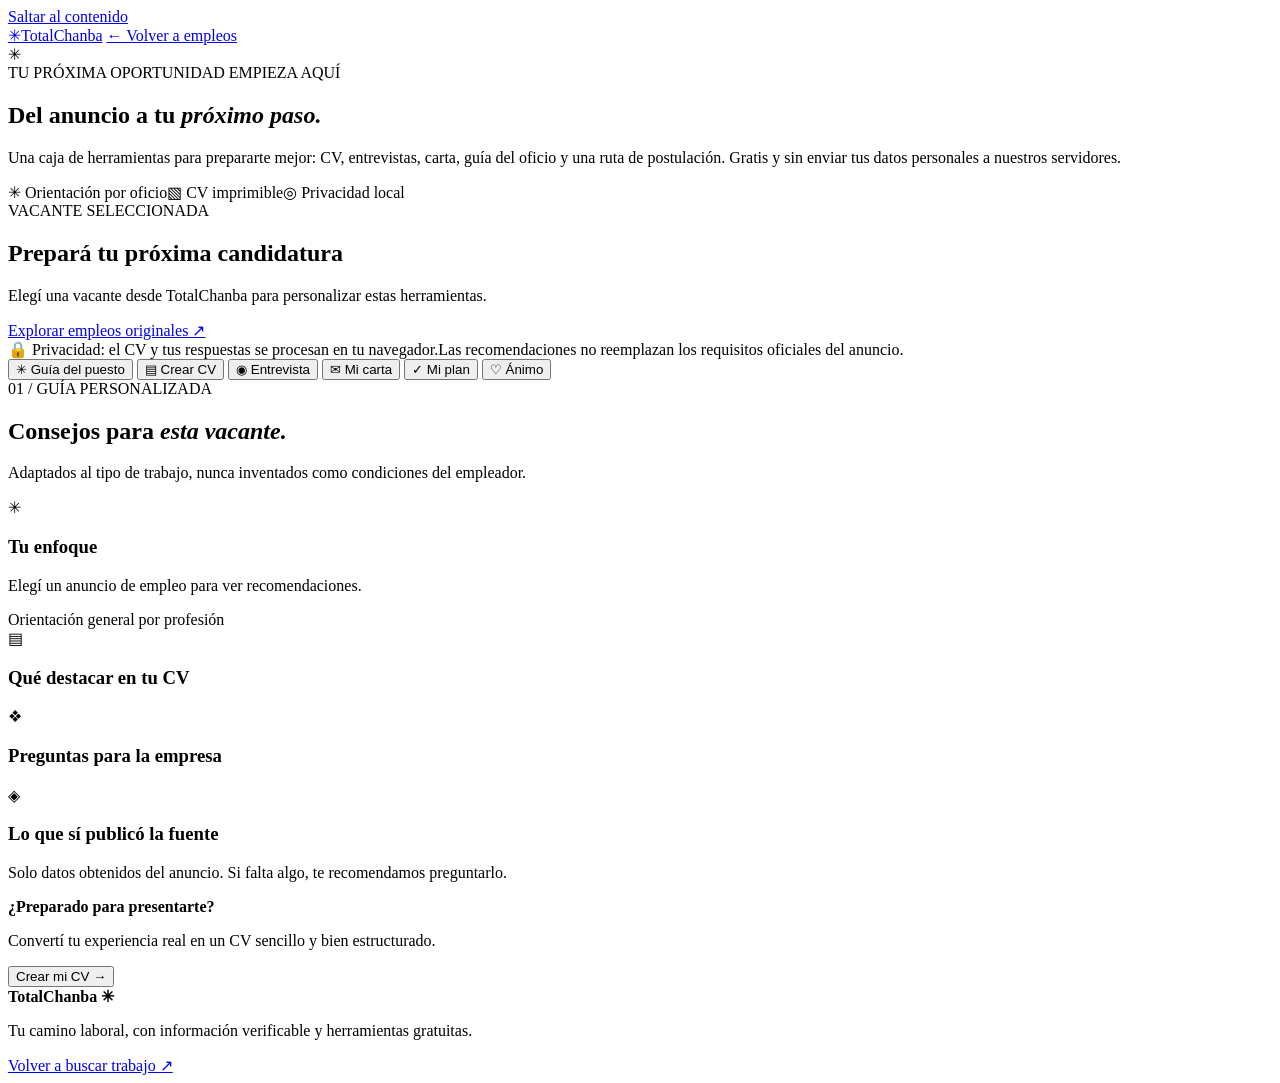
==== public/herramientas.html @ aa5cd14e "feat: estudio premium de candidatura con CV, entrevistas, carta, plan y bienestar" ====
<!doctype html>
<html lang="es-NI">
<head>
<meta charset="utf-8">
<meta name="viewport" content="width=device-width, initial-scale=1">
<meta name="theme-color" content="#0c1c2f">
<meta name="description" content="Kit gratuito de TotalChanba: consejos por empleo, CV profesional imprimible, entrevistas, cartas y seguimiento de postulaciones.">
<title>Tu kit de candidatura · TotalChanba</title>
<link rel="icon" href="/assets/favicon.svg" type="image/svg+xml">
<link rel="preconnect" href="https://fonts.googleapis.com">
<link rel="preconnect" href="https://fonts.gstatic.com" crossorigin>
<link href="https://fonts.googleapis.com/css2?family=DM+Sans:wght@400;500;600;700;800&family=Manrope:wght@400;500;600;700;800&display=swap" rel="stylesheet">
<link href="/assets/toolkit.css" rel="stylesheet">
<script src="/assets/toolkit.js" defer></script>
</head>
<body>
<a class="skip" href="#tool-main">Saltar al contenido</a>
<header class="topbar">
  <a class="brand" href="/" aria-label="TotalChanba, volver al buscador"><span class="brand-mark">✳</span><span>Total<span>Chanba</span></span></a>
  <a class="back" href="/#empleos">← Volver a empleos</a>
</header>
<main id="tool-main">
<section class="tool-hero">
  <div class="hero-orbit" aria-hidden="true"><span>✳</span></div>
  <div class="wrapper hero-layout">
    <div>
      <span class="eyebrow">TU PRÓXIMA OPORTUNIDAD EMPIEZA AQUÍ</span>
      <h1>Del anuncio a tu <em>próximo paso.</em></h1>
      <p>Una caja de herramientas para prepararte mejor: CV, entrevistas, carta, guía del oficio y una ruta de postulación. Gratis y sin enviar tus datos personales a nuestros servidores.</p>
      <div class="hero-pills"><span>✳ Orientación por oficio</span><span>▧ CV imprimible</span><span>◎ Privacidad local</span></div>
    </div>
    <aside class="current-job" aria-live="polite">
      <span class="current-tag">VACANTE SELECCIONADA</span>
      <h2 id="selected-title">Prepará tu próxima candidatura</h2>
      <p id="selected-company">Elegí una vacante desde TotalChanba para personalizar estas herramientas.</p>
      <div id="job-context" class="context-meta"></div>
      <a id="source-original" href="/#empleos">Explorar empleos originales ↗</a>
    </aside>
  </div>
</section>
<div class="wrapper">
  <div class="trust-band"><span>🔒 Privacidad: el CV y tus respuestas se procesan en tu navegador.</span><span>Las recomendaciones no reemplazan los requisitos oficiales del anuncio.</span></div>
  <nav class="tool-tabs" aria-label="Herramientas de candidatura">
    <button type="button" class="active" data-tab="guia" aria-current="page">✳ <span>Guía del puesto</span></button>
    <button type="button" data-tab="cv">▤ <span>Crear CV</span></button>
    <button type="button" data-tab="entrevista">◉ <span>Entrevista</span></button>
    <button type="button" data-tab="carta">✉ <span>Mi carta</span></button>
    <button type="button" data-tab="plan">✓ <span>Mi plan</span></button>
    <button type="button" data-tab="animo">♡ <span>Ánimo</span></button>
  </nav>
  <section class="panel" id="panel-guia" aria-labelledby="guide-heading">
    <div class="section-head"><span class="section-count">01 / GUÍA PERSONALIZADA</span><h2 id="guide-heading">Consejos para <em>esta vacante.</em></h2><p>Adaptados al tipo de trabajo, nunca inventados como condiciones del empleador.</p></div>
    <div class="guide-grid">
      <article class="module focus"><span class="module-icon">✳</span><h3>Tu enfoque</h3><p id="guide-focus">Elegí un anuncio de empleo para ver recomendaciones.</p><span class="footnote">Orientación general por profesión</span></article>
      <article class="module"><span class="module-icon">▤</span><h3>Qué destacar en tu CV</h3><ul id="guide-cv" class="checklist"></ul></article>
      <article class="module"><span class="module-icon">❖</span><h3>Preguntas para la empresa</h3><ul id="guide-ask" class="checklist"></ul></article>
      <article class="module source-details"><span class="module-icon">◈</span><h3>Lo que sí publicó la fuente</h3><div id="source-facts"></div><p class="footnote">Solo datos obtenidos del anuncio. Si falta algo, te recomendamos preguntarlo.</p></article>
    </div>
    <div class="journey-banner"><div><b>¿Preparado para presentarte?</b><p>Convertí tu experiencia real en un CV sencillo y bien estructurado.</p></div><button type="button" data-jump="cv">Crear mi CV →</button></div>
  </section>
  <section class="panel" id="panel-cv" aria-labelledby="cv-heading" hidden>
    <div class="section-head"><span class="section-count">02 / DOCUMENTOS PROFESIONALES</span><h2 id="cv-heading">Un CV claro. <em>Tu historia real.</em></h2><p>Formato sobrio inspirado en la estructura universitaria de una página. No es una plantilla oficial ni una certificación de Harvard.</p></div>
    <div class="cv-layout">
      <div class="module cv-form-wrap">
        <form id="cv-form" autocomplete="on">
          <div class="form-heading"><span>01</span><h3>Datos de contacto</h3></div>
          <div class="form-grid">
            <label>Nombre completo <input id="cv-name" name="name" maxlength="90" autocomplete="name" placeholder="Tu nombre y apellidos"></label>
            <label>Ciudad o departamento <input id="cv-city" name="city" maxlength="90" placeholder="Estelí, Nicaragua"></label>
            <label>Correo electrónico <input id="cv-email" name="email" maxlength="110" type="email" autocomplete="email" placeholder="nombre@correo.com"></label>
            <label>Teléfono <input id="cv-phone" name="phone" maxlength="35" type="tel" autocomplete="tel" placeholder="Número de contacto"></label>
          </div>
          <div class="form-heading"><span>02</span><h3>Perfil profesional</h3></div>
          <label>Resumen personal basado en hechos <textarea id="cv-profile" name="profile" maxlength="640" rows="3" placeholder="Soy una persona con experiencia en… He realizado… Busco aportar…"></textarea></label>
          <div class="form-heading"><span>03</span><h3>Trayectoria y habilidades</h3></div>
          <label>Experiencia (una actividad o logro real por línea) <textarea id="cv-experience" name="experience" maxlength="1800" rows="5" placeholder="Auxiliar de bodega · Empresa X · 2024–2026&#10;Control de inventario y preparación de pedidos"></textarea></label>
          <label>Educación y cursos (una línea por elemento) <textarea id="cv-education" name="education" maxlength="1000" rows="3" placeholder="Bachillerato · Instituto X · 2023"></textarea></label>
          <label>Habilidades comprobables (separadas por comas) <textarea id="cv-skills" name="skills" maxlength="700" rows="2" placeholder="Excel, servicio al cliente, control de inventarios"></textarea></label>
        </form>
        <div class="form-actions"><button id="cv-print" type="button" class="primary">▤ Guardar como PDF / imprimir</button><button id="cv-save" type="button" class="quiet">Guardar en este dispositivo</button><button id="cv-clear" type="button" class="danger">Borrar mis datos</button></div>
        <p class="privacy-note">No guardamos tu CV en un servidor. Se mantiene en la memoria de esta página y solo se conserva en este dispositivo si tocás «Guardar». No agregamos formación ni experiencia inexistente.</p>
      </div>
      <aside class="cv-preview-wrap"><div class="preview-label"><span>VISTA PREVIA EN VIVO</span><span>Papel blanco · Sin foto obligatoria</span></div>
        <article id="cv-paper" class="cv-paper" aria-label="Vista previa de tu currículum">
          <header class="paper-top"><h3 id="paper-name">Tu nombre completo</h3><p id="paper-contact">Ciudad · Correo · Teléfono</p></header>
          <section><h4>PERFIL PROFESIONAL</h4><p id="paper-profile">Escribí aquí un resumen auténtico de tu experiencia.</p></section>
          <section><h4>EXPERIENCIA</h4><div id="paper-experience"><p>Tus actividades, responsabilidades y resultados demostrables.</p></div></section>
          <section><h4>EDUCACIÓN Y FORMACIÓN</h4><div id="paper-education"><p>Tu formación, cursos y certificaciones.</p></div></section>
          <section><h4>HABILIDADES</h4><p id="paper-skills">Herramientas y habilidades que realmente dominás.</p></section>
        </article>
      </aside>
    </div>
  </section>
  <section class="panel" id="panel-entrevista" aria-labelledby="interview-heading" hidden>
    <div class="section-head"><span class="section-count">03 / PRÁCTICA DE ENTREVISTAS</span><h2 id="interview-heading">Practicá antes de <em>entrar.</em></h2><p>Preguntas por profesión y método STAR para organizar una respuesta sin memorizar frases artificiales.</p></div>
    <div class="practice-grid">
      <article class="module question-box"><span class="module-icon">◉</span><span class="question-caption" id="question-count">PREGUNTA 1</span><h3 id="question-text">¿Qué te interesa de este puesto?</h3><div class="timer" id="timer-value" aria-live="off">01:30</div><div class="form-actions"><button class="primary" id="timer-start" type="button">▶ Comenzar práctica</button><button class="quiet" id="question-next" type="button">Otra pregunta →</button><button class="quiet" id="timer-reset" type="button">Reiniciar</button></div><p class="footnote">No grabamos audio ni enviamos tu respuesta. El tiempo es una sugerencia, no una evaluación.</p></article>
      <article class="module"><span class="module-icon">✦</span><h3>Tu respuesta con STAR</h3><p>Situación · Tarea · Acción · Resultado. Usá solo ejemplos reales.</p><label>Situación <textarea id="star-situation" rows="2" maxlength="400" placeholder="¿Qué ocurrió?"></textarea></label><label>Tarea <textarea id="star-task" rows="2" maxlength="400" placeholder="¿Cuál era tu responsabilidad?"></textarea></label><label>Acción <textarea id="star-action" rows="2" maxlength="400" placeholder="¿Qué hiciste tú?"></textarea></label><label>Resultado <textarea id="star-result" rows="2" maxlength="400" placeholder="¿Qué mejoró o qué aprendiste?"></textarea></label><button id="star-copy" class="secondary" type="button">Copiar mi respuesta</button></article>
    </div>
  </section>
  <section class="panel" id="panel-carta" aria-labelledby="letter-heading" hidden>
    <div class="section-head"><span class="section-count">04 / PRESENTACIÓN PROFESIONAL</span><h2 id="letter-heading">Una carta con <em>tu propia voz.</em></h2><p>Un borrador personalizable vinculado al puesto. Nunca inventamos logros, títulos o experiencias.</p></div>
    <div class="letter-grid"><div class="module">
      <label>Cómo querés presentarte <input id="letter-name" maxlength="100" placeholder="Tu nombre"></label>
      <label>Por qué te interesa este puesto <textarea id="letter-interest" rows="3" maxlength="450" placeholder="Me interesa este puesto porque…"></textarea></label>
      <label>Un logro, habilidad o experiencia real <textarea id="letter-proof" rows="3" maxlength="500" placeholder="He trabajado en… / He aprendido…"></textarea></label>
      <div class="form-actions"><button class="primary" id="letter-create" type="button">✦ Preparar borrador</button><button class="quiet" id="letter-copy" type="button">Copiar carta</button></div>
    </div><div class="module letter-result"><span class="preview-label">BORRADOR EDITABLE</span><textarea id="letter-output" rows="17" aria-label="Texto de la carta de presentación"></textarea><p class="privacy-note">Leé y corregí la carta antes de enviarla. No se entrega automáticamente a ninguna empresa.</p></div></div>
  </section>
  <section class="panel" id="panel-plan" aria-labelledby="plan-heading" hidden>
    <div class="section-head"><span class="section-count">05 / MI RUTA DE POSTULACIÓN</span><h2 id="plan-heading">De la duda al <em>siguiente paso.</em></h2><p>Un pequeño tablero para avanzar sin enviar datos al portal. Cada vacante tiene su propia lista.</p></div>
    <div class="plan-layout"><article class="module">
      <div class="plan-progress"><strong id="plan-completed">0 de 6 pasos</strong><span id="plan-percent">0%</span></div><div class="progress-track"><span id="plan-bar"></span></div>
      <div id="plan-list" class="plan-list"></div>
      <button id="plan-clear" class="quiet" type="button">Reiniciar esta lista</button>
    </article><aside class="module">
      <span class="module-icon">✉</span><h3>Tu seguimiento</h3>
      <label>Estado de esta postulación <select id="application-status"><option value="explorando">Estoy explorando</option><option value="preparando">Estoy preparando documentos</option><option value="enviada">Ya me postulé</option><option value="entrevista">Me contactaron para entrevista</option><option value="respuesta">Recibí una respuesta</option></select></label>
      <label>Nota personal <textarea id="application-notes" maxlength="1000" rows="5" placeholder="Ej. Pendiente de confirmar salario."></textarea></label>
      <button id="application-save" class="primary" type="button">Guardar seguimiento en este dispositivo</button>
      <p class="footnote">Solo se almacena en este navegador. No notificamos ni consultamos al empleador.</p>
      <a class="outbound" id="plan-original" href="/#empleos">↗ Consultar anuncio original</a>
    </aside></div>
  </section>
  <section class="panel" id="panel-animo" aria-labelledby="mood-heading" hidden>
    <div class="section-head"><span class="section-count">06 / CONFIANZA Y BIENESTAR</span><h2 id="mood-heading">Buscá oportunidades <em>sin agotarte.</em></h2><p>Buscar empleo puede resultar cansado. Acá encontrarás recordatorios y ejercicios breves; no son tratamiento psicológico.</p></div>
    <div class="mood-grid"><article class="module mood-main"><span class="module-icon">♡</span><h3>Un objetivo pequeño vale</h3><p>Elegí una tarea concreta: revisar una vacante, mejorar un párrafo del CV o practicar una respuesta. No necesitás hacerlo todo hoy.</p><div class="mood-actions"><button class="primary" id="mood-next" type="button">Dame una idea para avanzar →</button></div><p id="mood-prompt" class="mood-prompt" aria-live="polite">Hoy podés empezar por una sola acción de 10 minutos.</p></article>
      <article class="module"><span class="module-icon">◎</span><h3>Preparación antes de entrevistar</h3><ol class="checklist"><li>Leé de nuevo la descripción y anotá preguntas.</li><li>Buscá un lugar tranquilo y prepará tus documentos.</li><li>Respirá a tu propio ritmo y respondé con ejemplos reales.</li><li>Si no sabés algo, podés decirlo y explicar cómo aprenderías.</li></ol><p class="footnote">No medimos emociones ni evaluamos tu estado mental.</p></article>
      <article class="module"><span class="module-icon">✳</span><h3>Tu valor no depende de una respuesta</h3><p>Una vacante puede cerrarse o cambiar por razones ajenas a tu candidatura. Descansar y organizarte también son pasos útiles. Pedí apoyo a personas de confianza si lo necesitás.</p></article>
    </div>
  </section>
</div>
</main>
<footer class="footer"><div class="wrapper"><strong>TotalChanba <span>✳</span></strong><p>Tu camino laboral, con información verificable y herramientas gratuitas.</p><a href="/#empleos">Volver a buscar trabajo ↗</a></div></footer>
<div id="notification" role="status" aria-live="polite" class="notification" hidden></div>
</body></html>
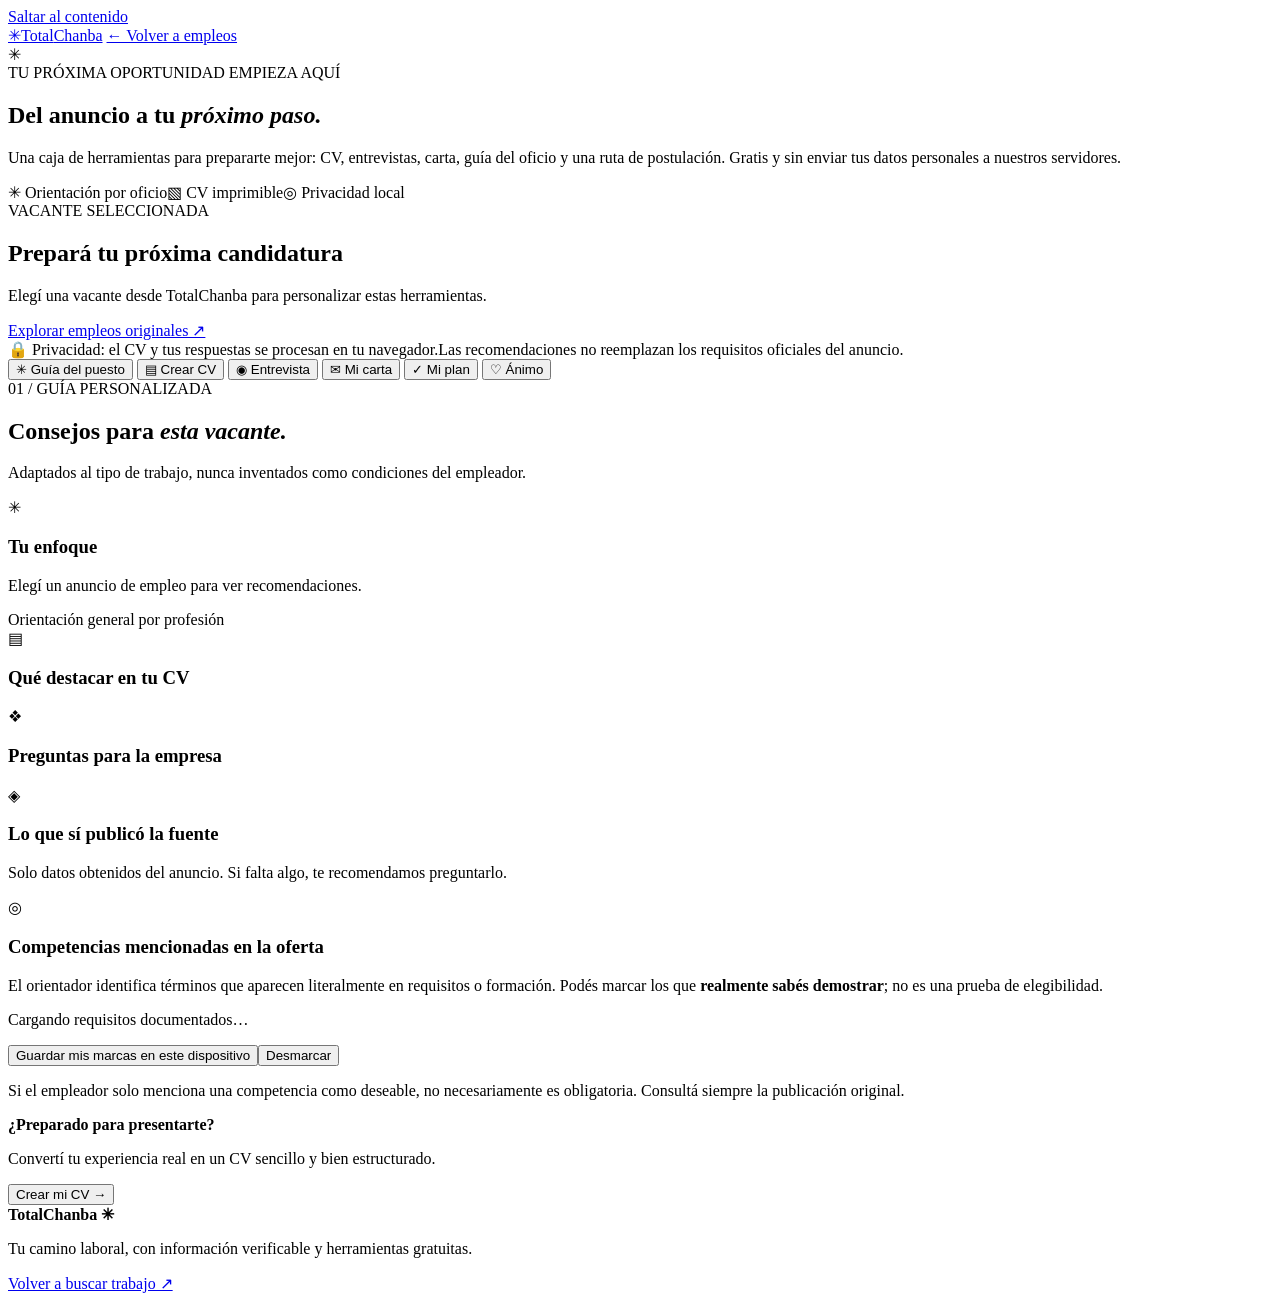
==== commit 44e32d26: "ui: autochequeo de competencias documentadas y exportar/importar CV sin servidor" ====
--- a/public/herramientas.html
+++ b/public/herramientas.html
@@ -55,6 +55,11 @@
       <article class="module"><span class="module-icon">▤</span><h3>Qué destacar en tu CV</h3><ul id="guide-cv" class="checklist"></ul></article>
       <article class="module"><span class="module-icon">❖</span><h3>Preguntas para la empresa</h3><ul id="guide-ask" class="checklist"></ul></article>
       <article class="module source-details"><span class="module-icon">◈</span><h3>Lo que sí publicó la fuente</h3><div id="source-facts"></div><p class="footnote">Solo datos obtenidos del anuncio. Si falta algo, te recomendamos preguntarlo.</p></article>
+      <article class="module skill-module"><span class="module-icon">◎</span><h3>Competencias mencionadas en la oferta</h3><p>El orientador identifica términos que aparecen literalmente en requisitos o formación. Podés marcar los que <strong>realmente sabés demostrar</strong>; no es una prueba de elegibilidad.</p>
+        <div id="guide-terms" class="skill-terms" aria-live="polite"><p class="footnote">Cargando requisitos documentados…</p></div>
+        <div class="skill-actions"><button id="skills-save" class="quiet" type="button">Guardar mis marcas en este dispositivo</button><button id="skills-clear" class="quiet" type="button">Desmarcar</button></div>
+        <p class="footnote">Si el empleador solo menciona una competencia como deseable, no necesariamente es obligatoria. Consultá siempre la publicación original.</p>
+      </article>
     </div>
     <div class="journey-banner"><div><b>¿Preparado para presentarte?</b><p>Convertí tu experiencia real en un CV sencillo y bien estructurado.</p></div><button type="button" data-jump="cv">Crear mi CV →</button></div>
   </section>
@@ -77,10 +82,12 @@
           <label>Educación y cursos (una línea por elemento) <textarea id="cv-education" name="education" maxlength="1000" rows="3" placeholder="Bachillerato · Instituto X · 2023"></textarea></label>
           <label>Habilidades comprobables (separadas por comas) <textarea id="cv-skills" name="skills" maxlength="700" rows="2" placeholder="Excel, servicio al cliente, control de inventarios"></textarea></label>
         </form>
-        <div class="form-actions"><button id="cv-print" type="button" class="primary">▤ Guardar como PDF / imprimir</button><button id="cv-save" type="button" class="quiet">Guardar en este dispositivo</button><button id="cv-clear" type="button" class="danger">Borrar mis datos</button></div>
+        <section class="cv-audit" aria-labelledby="cv-audit-heading"><div><span>✳ REVISIÓN DE CLARIDAD</span><h3 id="cv-audit-heading">Comprobá tu CV antes de enviarlo</h3><p>Solo revisa si hay información básica. No predice contrataciones ni califica tu valor profesional.</p></div><strong id="cv-audit-count" aria-live="polite">0 de 5</strong><ul id="cv-audit-list" class="cv-audit-list"></ul></section>
+        <div class="form-actions"><button id="cv-print" type="button" class="primary">▤ Guardar como PDF / imprimir</button><button id="cv-save" type="button" class="quiet">Guardar en este dispositivo</button><button id="cv-export" type="button" class="secondary">↓ Copia de respaldo</button><label class="cv-upload-label" for="cv-import">↑ Importar mi respaldo<input id="cv-import" type="file" accept="application/json,.json" aria-label="Importar archivo JSON de CV" /></label><button id="cv-clear" type="button" class="danger">Borrar mis datos</button></div>
+        <p class="privacy-note">El respaldo contiene tus datos personales <strong>sin cifrar</strong> en un archivo JSON. Guardalo en un lugar seguro y no lo compartás con desconocidos. Al importar se revisan el formato y el tamaño antes de mostrarlo; no se envía al servidor.</p>
         <p class="privacy-note">No guardamos tu CV en un servidor. Se mantiene en la memoria de esta página y solo se conserva en este dispositivo si tocás «Guardar». No agregamos formación ni experiencia inexistente.</p>
       </div>
-      <aside class="cv-preview-wrap"><div class="preview-label"><span>VISTA PREVIA EN VIVO</span><span>Papel blanco · Sin foto obligatoria</span></div>
+      <aside class="cv-preview-wrap"><div class="preview-label"><span>VISTA PREVIA · ESTILO HARVARD INSPIRADO</span><span>Papel blanco · Sin foto obligatoria</span></div>
         <article id="cv-paper" class="cv-paper" aria-label="Vista previa de tu currículum">
           <header class="paper-top"><h3 id="paper-name">Tu nombre completo</h3><p id="paper-contact">Ciudad · Correo · Teléfono</p></header>
           <section><h4>PERFIL PROFESIONAL</h4><p id="paper-profile">Escribí aquí un resumen auténtico de tu experiencia.</p></section>
